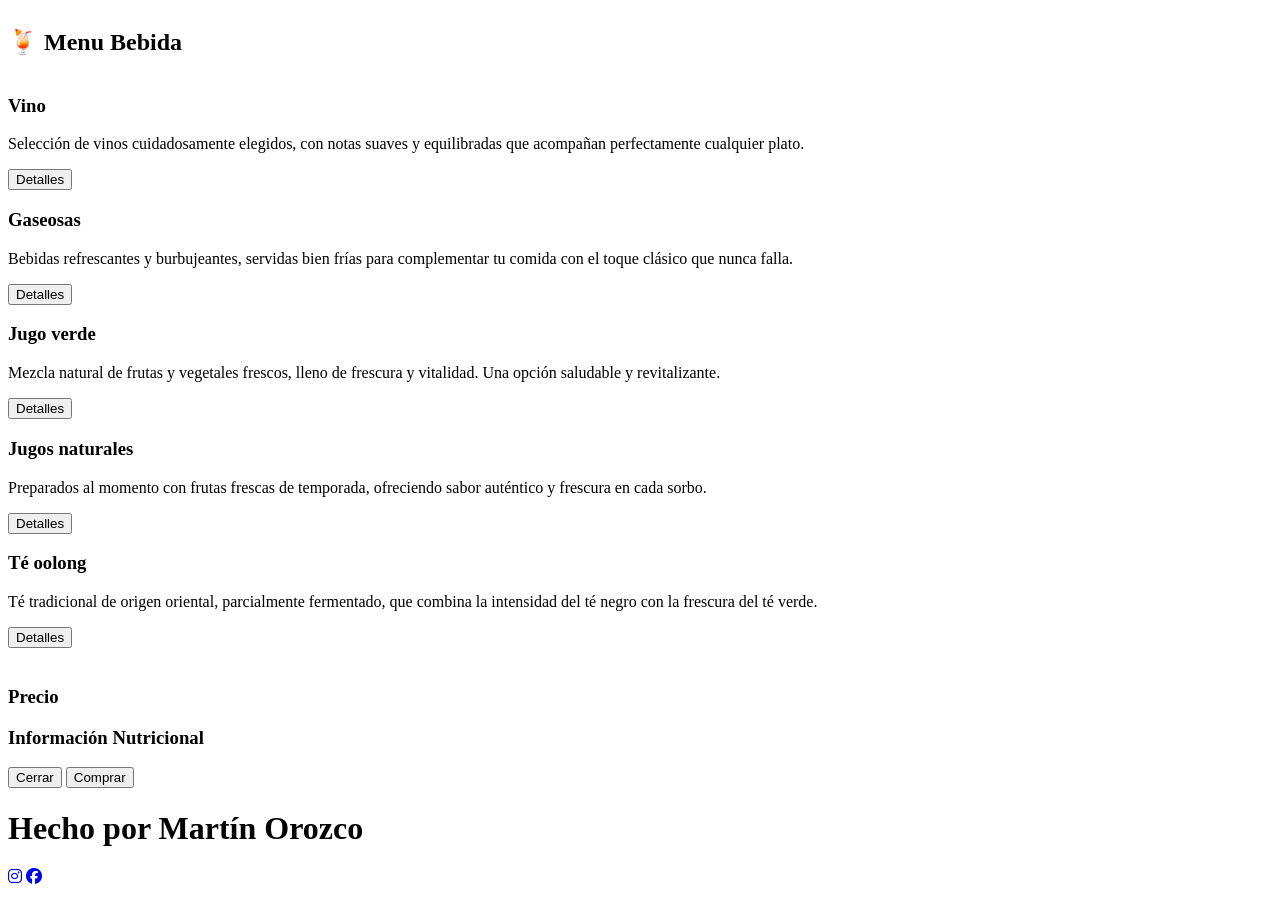
==== bebida.html @ 6fcb7ad1 "Add files via upload" ====
<html>
      <head>
<meta charset="UTF-8">
    <meta name="viewport" content="width=device-width, initial-scale=1.0">
     <title>Restaurante</title>
  <link rel="stylesheet" href="style/style.css">    
  <link rel="icon" href="imagenes/Logo.png">
  <link rel="stylesheet" href="https://cdnjs.cloudflare.com/ajax/libs/font-awesome/6.5.1/css/all.min.css">
</head>
 <header>
<a href="index.html"><img class="logo" src="imagenes/logo2.png" alt=""></a>


    </header>
<body>
      <section class="menu bebida">
            <h1> 🍹 Menu Bebida</h1>
      <section class="catalogo">
                <div class="foodcard">
                  <img src="imagenes/Bebida/tipos-de-vinos.webp" class="foto" alt="">
                  <h1>Vino</h1>
                  <p>Selección de vinos cuidadosamente elegidos, con notas suaves y equilibradas que acompañan perfectamente cualquier plato.</p>
<button class="explorar"



data-nombre="Vino"
data-precio="$35.000"
data-descripcion="Selección de vinos cuidadosamente elegidos, con notas suaves y equilibradas que acompañan perfectamente cualquier plato."
data-calorias="Calorías: 120 kcal"
data-proteina="Proteína: 0g"
data-carbohidratos="Carbohidratos: 4g"
data-grasas="Azúcares: 2g"
data-img="imagenes/Bebida/tipos-de-vinos.webp"
data-img2="imagenes/Bebida/vino2.webp"
>Detalles</button>
            </div>      
            <div class="foodcard">
                  <img src="imagenes/Bebida/gaseosas.jpg" class="foto" alt="">
                  <h1>Gaseosas</h1>
                  <p>Bebidas refrescantes y burbujeantes, servidas bien frías para complementar tu comida con el toque clásico que nunca falla.</p>
<button class="explorar"
data-nombre="gaseosa"
data-precio="$10.000"
data-descripcion="Bebidas refrescantes y burbujeantes, servidas bien frías para complementar tu comida con el toque clásico que nunca falla."
data-calorias="Calorías: 140 kcal"
data-proteina="Proteína: 0g"
data-carbohidratos="Carbohidratos: 35g"
data-grasas="Azúcares: 35g"
data-img="imagenes/Bebida/gaseosas.jpg"
data-img2="imagenes/Bebida/gaseosas2.webp"
>Detalles</button>
            </div>
            <div class="foodcard">
                  <img src="imagenes/Bebida/jugo verde.jpg" class="foto" alt="">
                  <h1>Jugo verde</h1>
                  <p>Mezcla natural de frutas y vegetales frescos, lleno de frescura y vitalidad. Una opción saludable y revitalizante.</p>
<button class="explorar"
data-nombre="Jugo verde"
data-precio="$18.000"
data-descripcion="Mezcla natural de frutas y vegetales frescos, lleno de frescura y vitalidad. Una opción saludable y revitalizante."
data-calorias="Calorías: 80 kcal"
data-proteina="Proteína: 3g"
data-carbohidratos="Carbohidratos: 18g"
data-grasas="Azúcares: 12g"
data-img="imagenes/Bebida/jugo verde.jpg"
data-img2="imagenes/Bebida/jugo verde2.jpg"
>Detalles</button>
            </div>
          
      </section>
      <section class="catalogo">
            <div class="foodcard">
                  <img src="imagenes/Bebida/jugos naturales.jpg" class="foto" alt="">
                  <h1>Jugos naturales</h1>
                  <p>Preparados al momento con frutas frescas de temporada, ofreciendo sabor auténtico y frescura en cada sorbo.</p>
<button class="explorar"
data-nombre="Jugos naturales"
data-precio="$14.000"
data-descripcion="Preparados al momento con frutas frescas de temporada, ofreciendo sabor auténtico y frescura en cada sorbo."
data-calorias="Calorías: 100kcal"
data-proteina="Proteína: 2g"
data-carbohidratos="Carbohidratos: 22g"
data-grasas="Azúcares: 20g"
data-img="imagenes/Bebida/jugos naturales.jpg"
data-img2="imagenes/Bebida/jugos naturales2.jpg"
>Detalles</button>
            </div>
            <div class="foodcard">
                  <img src="imagenes/Bebida/Te.jpg"  class="foto" alt="">
                  <h1>Té oolong</h1>
                  <p>Té tradicional de origen oriental, parcialmente fermentado, que combina la intensidad del té negro con la frescura del té verde.</p>
<button class="explorar"
data-nombre="Té caliente"
data-precio="$15.000"
data-descripcion="Té tradicional de origen oriental, parcialmente fermentado, que combina la intensidad del té negro con la frescura del té verde."
data-calorias="Calorías: 5kcal"
data-proteina="Proteína: 0g"
data-carbohidratos="Carbohidratos: 2g"
data-grasas="Azúcares: 1g"
data-img="imagenes/Bebida/Te.jpg"
data-img2="imagenes/Bebida/Te2.jpg"
>Detalles</button>
            </div>
       
          
      </section>
 <div id="modal" class="modal">
<div class="modal-contenido">
      <div class="contenido2">
                <div class="displayimg">
      <img id="data-img" class="foto" alt="">
      <img id="data-img2" class="foto" alt="">
      </div>
      <div class="texto-modal">
      <h1 id="data-nombre"></h1>
    
      <div class="descripcion">
           
      <p id="data-descripcion"></p>
     
      </div>
       <h3>Precio</h3>
      <p id="data-precio"></p>
      <h3>Información Nutricional</h3>
     
      <p id="data-calorias"></p>
      <p id="data-proteina"></p>
      <p id="data-carbohidratos"></p>
      <p id="data-grasas"></p>
     
     
      <div class="botones">
        <button id="cerrar" class="cerrar">Cerrar</button>
         <button id="comprar" class="comprar">Comprar</button>
         </div>
      </div>
         
      </div>
   
</div>

            </div>    
      </section>
        <script src="script.js"></script>
</body>
       <footer>
        <h1>Hecho por Martín Orozco</h1>
<div class="redes">
 <a href="https://www.instagram.com/estebanorozcocabra/"><li class="fa-brands fa-instagram">   </li></a>
 <a href="https://www.instagram.com/estebanorozcocabra/"> <li class="fa-brands fa-facebook">  </li></a>
</div>
      </footer>
</html>
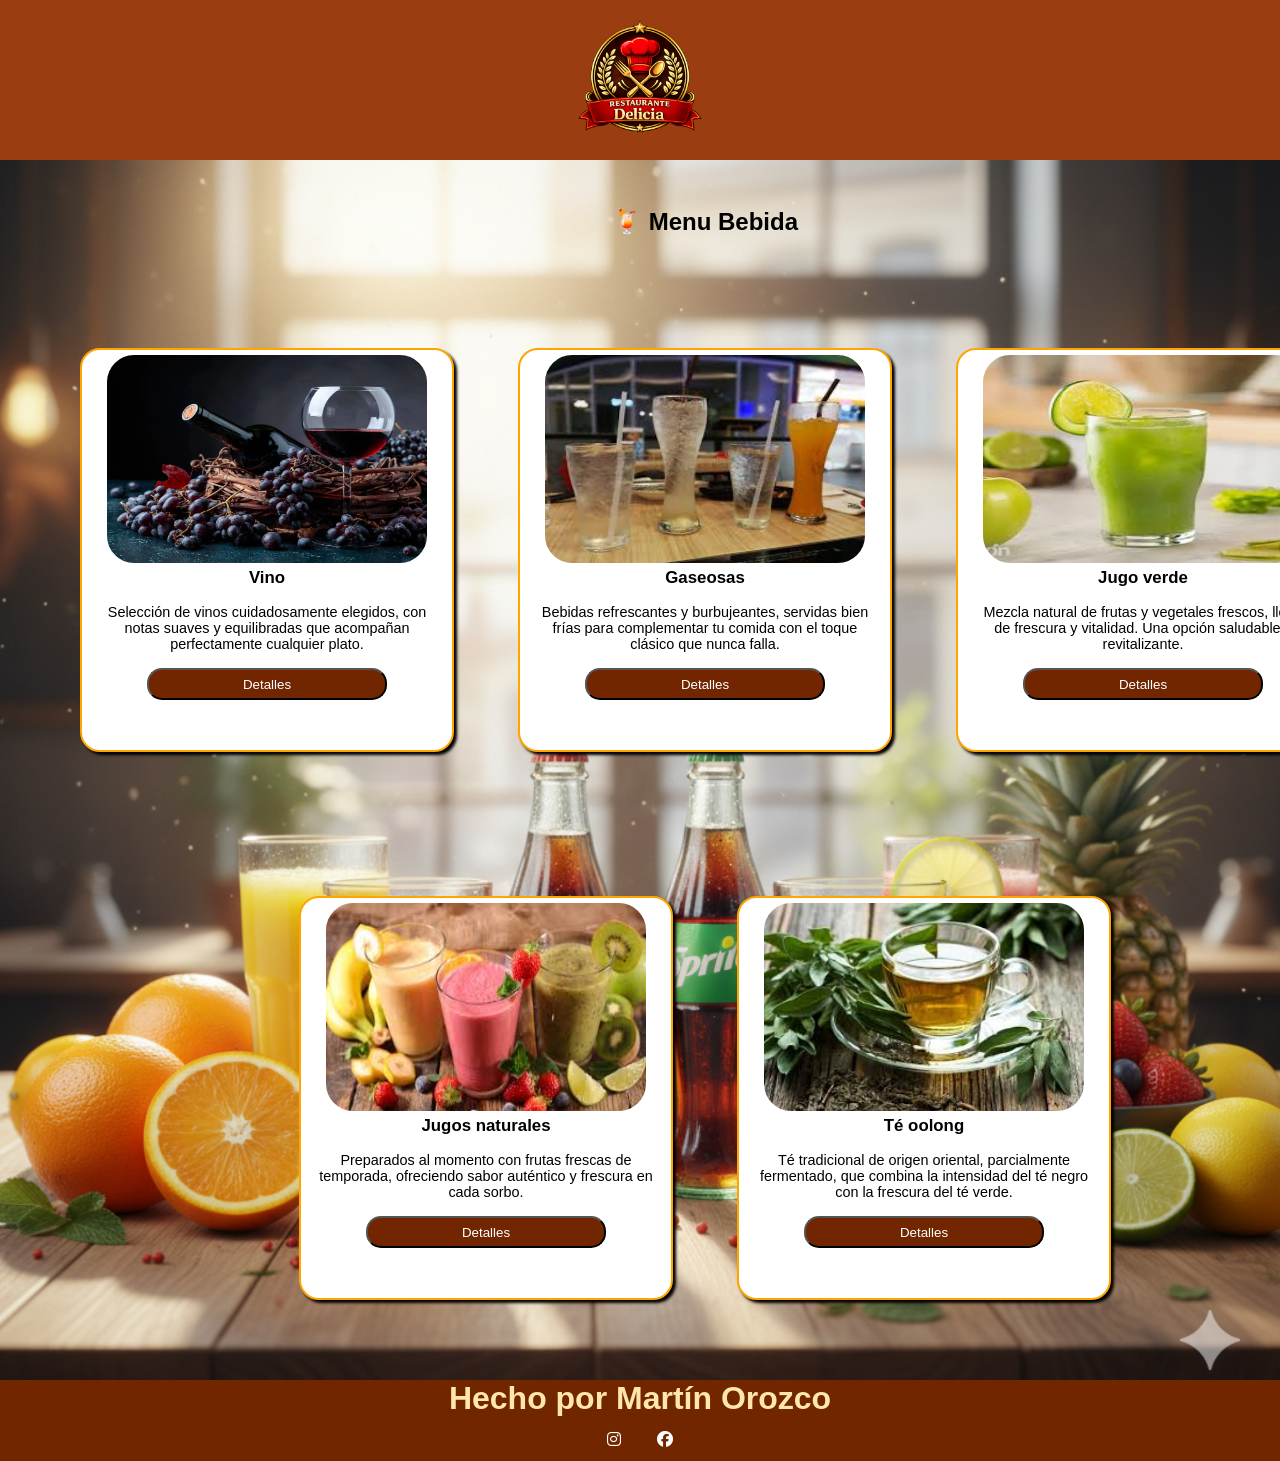
==== commit bf047888: "Add files via upload actualizacion" ====
--- a/bebida.html
+++ b/bebida.html
@@ -105,30 +105,37 @@
        
           
       </section>
- <div id="modal" class="modal">
+  <div id="modal" class="modal">
 <div class="modal-contenido">
       <div class="contenido2">
+             <h1 id="data-nombre"></h1>
                 <div class="displayimg">
-      <img id="data-img" class="foto" alt="">
-      <img id="data-img2" class="foto" alt="">
+                 
+      <img id="data-img" class="foto-modal" alt="">
+     
       </div>
       <div class="texto-modal">
-      <h1 id="data-nombre"></h1>
+      
     
       <div class="descripcion">
            
       <p id="data-descripcion"></p>
      
       </div>
+      <div class="datos_nutricional">
+            <div>
        <h3>Precio</h3>
       <p id="data-precio"></p>
+      </div>
+      <div class="Nutricional">
       <h3>Información Nutricional</h3>
      
       <p id="data-calorias"></p>
       <p id="data-proteina"></p>
       <p id="data-carbohidratos"></p>
       <p id="data-grasas"></p>
-     
+      </div>
+     </div>
      
       <div class="botones">
         <button id="cerrar" class="cerrar">Cerrar</button>
@@ -140,7 +147,7 @@
    
 </div>
 
-            </div>    
+            </div>      
       </section>
         <script src="script.js"></script>
 </body>
--- a/style/style.css
+++ b/style/style.css
@@ -0,0 +1,838 @@
+*{
+    margin: 0;
+    padding: 0%;
+    font-family: Tahoma, Verdana, sans-serif;
+    
+}
+/*
+html,
+body{
+    overflow-x:hidden;
+}
+ Etiquetas de texto*/
+h1 {
+    
+    text-align: center;
+    
+}
+h2 {
+    margin: 2rem;
+}
+.titulo {
+    color: rgb(255, 225, 57);
+    font-size: 30px;
+}
+h3 {
+    margin: 12px;
+}
+h4 {
+    color: #9a3e11;
+}
+a{
+    color: rgb(255, 230, 170);
+    text-decoration: none;
+}
+
+p {
+    gap: 1px;
+    padding: 1rem;
+    
+}
+tr {
+    gap: 122rem;
+    text-align: center;
+   
+
+}
+
+/*Tabla*/
+.contenedor-tabla{
+    max-width: 900px;
+  margin: auto;
+}
+
+table {
+  width: 100%;
+  height: 100% auto;
+   border-radius: 112rem;
+    border-collapse: collapse;
+}
+thead {
+    justify-content: center;
+    align-items: center;
+    text-align: center;
+  background-color: #9a3e11;
+  color: white;
+  
+}
+
+tbody tr {
+  transition: 0.3s ease;
+}
+
+/* Efecto hover */
+tbody tr:hover {
+  background-color: #f5f5f5;
+}
+
+/* Filas alternas (estilo moderno) */
+tbody tr:nth-child(even) {
+ background-color: rgba(255, 255, 255, 0.85);
+}
+tbody tr:nth-child(odd) {
+  background-color: rgba(255, 255, 255, 0.85);
+}
+th {
+padding: 15px;
+font-weight: bold;
+  letter-spacing: 1px; 
+ 
+}
+
+td {
+
+  text-align: center;
+  border-bottom: 1px solid #eee;
+}
+
+.opiniones{
+    background-color: #1ebe5d;
+}
+nav {
+    display: flex;
+     justify-content: center;
+     gap: 12rem;
+    
+}
+li {
+  display: block;
+    color: white;
+    text-align: center;
+    padding: 14px 16px;
+    text-decoration: none;
+  
+}
+span{
+    display: grid;
+    margin: 12px;
+    background-color: rgb(105, 35, 35);
+    border-radius: 7rem;
+   
+}
+
+/*Logo*/
+.logo{
+    width: 15rem;
+    height: 10rem;
+}
+
+/*Secciones*/
+header{
+    text-align: center;
+    background-color: rgb(154, 62, 17);
+}
+
+.inicio {
+     display: flex;
+    justify-content: center;   /* Centra horizontalmente */
+    align-items: center;       /* Centra verticalmente */
+    
+    text-align: center;
+
+    background-image: url('../imagenes/fondo.png');
+    background-repeat: no-repeat;
+    background-size: cover;
+    background-position: center;
+
+    height: 52rem;
+    margin: 0;
+    
+}
+.about{
+    display: flex;
+   text-align: left;
+justify-content: center;
+       background-color: rgb(82, 40, 19);
+     padding: 2rem;
+     color: rgb(255, 230, 170);
+   
+}
+.reseñas {
+   background-color: rgb(82, 40, 19);
+     padding: 2rem;
+     color: rgb(255, 230, 170); 
+     align-items: center;
+     justify-content: center;
+    }
+
+    .poster {
+        justify-content: center;
+        align-items: center;
+        text-align: center;
+        
+    }
+.aboutp{
+    width: 410px;
+    justify-content: center;
+    flex-direction: column;
+    
+}
+.about-content {
+  display: flex;
+  width: 490px;
+  flex-direction: column; 
+  align-items: center; /* Alinea todo a la izquierda */
+  
+}
+.informacion{
+justify-content: center;   /* Centra horizontalmente */
+    align-items: center;  
+    background-image: url('../imagenes/fondo2.png');
+    background-repeat: no-repeat;
+    background-size: cover;
+    background-position: center;
+ 
+  
+}
+
+.comentar {
+    background-image: url('../imagenes/Fondo\ reseña.png');
+     background-repeat: no-repeat;
+    background-size: cover;
+    background-position: center;
+    display: grid;
+    
+   
+}
+
+.contenido-reseña {
+    display: grid;
+    width: 52rem;
+    padding: 4rem;
+    gap: 3rem;
+    align-items: center;
+   padding-left: 20rem;
+}
+.mensaje{
+    display: grid;
+    
+     align-items: left;
+    text-align: left;
+    justify-content: left;
+    gap: 4rem;
+}
+input {
+    width: 40%;
+    box-sizing: border-box;
+    border-radius: 2px;
+}
+.menu{
+   display: grid;
+   padding: 3rem;
+    gap: 5rem;
+    
+ 
+ 
+}
+.menu_principal {
+      background-image: url('../imagenes/fondo11.png');
+         background-repeat: no-repeat;
+    background-size: cover;
+    background-position: center;
+}
+.entrada{
+   
+      background-image: url('../imagenes/entrada/Menu entradas.png');
+    background-repeat: no-repeat;
+    background-size: cover;
+    background-position: center;
+ 
+}
+
+.Plato_fuerte{
+  
+      background-image: url('../imagenes/Plato fuerte/Menu\ comida\ fuerte.png');
+    background-repeat: no-repeat;
+    background-size: cover;
+    background-position: center;
+ 
+}
+.comida_rapida{
+  
+      background-image: url('../imagenes/Comida rapida/Menu\ comida\ rapida.png');
+    background-repeat: no-repeat;
+    background-size: cover;
+    background-position: center;
+ 
+}
+.bebida{
+  
+      background-image: url('../imagenes/Bebida/Menu\ bebidas.png');
+    background-repeat: no-repeat;
+    background-size: cover;
+    background-position: center;
+ 
+}
+.vegetariano{
+   
+      background-image: url('../imagenes/vegetariano/Menu\ vegetariano.png');
+    background-repeat: no-repeat;
+    background-size: cover;
+    background-position: center;
+ 
+}
+.postre{
+
+      background-image: url('../imagenes/postre/Menu\ postre.png');
+    background-repeat: no-repeat;
+    background-size: cover;
+    background-position: center;
+ 
+}
+.comida {
+    display: flex;
+    gap: 10rem;
+    padding-left: 13rem;
+}
+.foodcard {
+   
+    flex-direction: column;
+    align-items: center;
+    gap: 18px; /* Espacio entre foto, nombre y teléfono */
+      display: block; /* Cambiado de grid a block para textos simples */
+    width: 370px;
+    height: 400px;
+    text-align: center;
+    justify-content: center;
+   margin: 2rem;
+    background-color: rgb(255, 255, 255);
+    box-shadow: 3px 3px 3px;
+    border-radius: 20px;
+    border: 2px solid orange;
+    font-size: 0.9rem; 
+}
+
+.catalogo {
+   display: flex;
+   align-items: center;
+   justify-content: center;
+}
+.contacto {
+    background-image: url('../imagenes/contactanos.png');
+    background-repeat: no-repeat;
+    background-size: cover;
+    background-position: center;
+
+    padding: 40px 20px;
+
+    display: flex;
+    flex-direction: column;
+    align-items: center; /* centra todo */
+}
+.contact-container {
+ display: grid;
+    padding: 3rem;
+   
+    border-radius: 3rem;
+      background-color: rgb(182, 121, 40);
+       justify-content: center;   /* Centra horizontalmente */
+    align-items: center;       /* Centra verticalmente */
+        background-color: rgba(255, 255, 255, 0.85);
+    text-align: center;
+    width: 25rem;
+    box-shadow: 3px 3px 3px;
+
+    
+}
+.contact {
+    display: flex;
+    padding: 3rem;
+    gap: 2rem;
+ max-width: 1000px;
+    margin: 0 auto;
+    
+    
+}
+.mensaje{
+    width: 17rem;
+    text-align: center;
+}
+.datos{
+    padding-bottom: 12rem;
+}
+.data {
+    background-color: rgba(255, 255, 255, 0.85);
+    border-radius: 5rem;
+    margin: 2rem;
+    box-shadow: 3px 3px 3px;
+}
+
+.chefsection{
+       background-color: #ff5f0f;
+    display: flex;
+    justify-content: center;   /* Centra horizontalmente */
+    align-items: center;
+    text-align: center;
+flex-direction: column;
+}
+.chefs{
+display: flex;
+    gap: 2rem; /* Un gap más moderado para que quepa en pantallas normales */
+    justify-content: center;
+    flex-wrap: wrap; /* Para que sea responsive si la pantalla es pequeña */
+    margin-top: 30px; /* Espacio entre el título H1 y las tarjetas */
+}
+
+.mincard {
+    display: flex;
+    flex-direction: column;
+    align-items: center;
+    gap: 18px; /* Espacio entre foto, nombre y teléfono */
+      display: block; /* Cambiado de grid a block para textos simples */
+    width: 370px;
+    height: 300px;
+    text-align: center;
+    justify-content: center;
+    padding: 5px;
+    background-color: rgb(255, 255, 255);
+    box-shadow: 3px 3px 3px;
+    border-radius: 20px;
+    font-size: 0.9rem;
+    
+    
+}
+
+
+footer {
+    text-align: center;
+    color: rgb(255, 230, 170);
+    background-color: rgb(113, 38, 0);
+}
+.btn {
+    border-radius: 15px;
+    background-color: brown;
+  display: inline-block;
+    padding: 12px 25px;
+color:black;
+box-shadow: 5px 5px 5px;
+}
+
+.explorar {
+    background-color: rgb(113, 38, 0);
+    color: white;
+    height: 2rem;
+    width: 15rem;
+      border-radius: 15px;
+      
+}
+.whatsapp{
+    display: inline-block;
+    padding:  25px;
+    background-color: #25D366;
+    color: white;
+    text-decoration: none;
+    border-radius: 6px;
+    
+    transition: 0.3s;
+}
+.titulo{
+    margin-top: 12rem;
+}
+.info {
+    display: flex;
+    align-items: center;
+padding: 12px;
+margin-left: 18rem;
+gap: 12rem;
+
+}
+
+.card {
+    background-color: rgba(255, 255, 255, 0.85);
+    height: 30rem;
+    width: 59rem;
+    align-items: center;
+    border-radius: 15px;
+    box-shadow: 5px 5px 5px;
+}
+.cartel{
+    height: 20rem;
+    
+    
+}
+
+.redes{
+    gap:14rem;
+    color: rgb(255, 230, 170);
+}
+.min-footer {
+    background-color: rgb(127, 28, 28);
+    border-radius: 5rem;
+    text-align: center;
+
+}
+
+.imagenposter {
+    border-radius: 3rem;
+    border: 5px solid black;
+    margin: 2rem;    
+    height: 30rem;
+   
+}
+.imgcontact {
+     border-radius: 5rem;
+    border: 5px solid black;
+    height: 20rem;
+    
+}
+
+.foto{
+    height: 13rem;
+    width: 20rem;
+    border-radius: 2rem;
+    border: 5px white solid;
+    
+ 
+}
+
+
+.modal {
+  display: none; /* Oculto por defecto */
+  position: fixed;
+  z-index: 1;
+  left: 0;
+  top: 0;
+  width: 100%;
+  height: 100%;
+  background-color: rgba(0,0,0,0.6);
+    align-items: center;
+  justify-content: center;
+}
+
+/* Contenido del modal */
+.contenido2{
+    display: grid;
+  gap: 30px;
+
+}
+.datos_nutricional{
+    display: flex;
+    justify-content: center;
+    margin-left: 4rem;
+    gap: 2rem;
+}
+.modal-contenido {
+  background-color: #fff;
+  margin: 1% auto;
+  padding: 10px;
+  width: 540px;
+  height: 690px;
+  display: flex;
+  align-items: flex-start;
+  justify-content: flex-start;
+  border-radius: 8px;
+  text-align: left;
+}
+.foto-modal {
+    height: 14rem;
+    width: 30rem;
+    border-radius: 1rem;
+    border: 5px white solid;
+}
+.displayimg {
+    display: grid;
+    align-items: center;
+    justify-content: center;
+}
+/* Botón cerrar */
+.cerrar {
+     background-color: rgb(113, 38, 0);
+    color: white;
+    height: 2rem;
+    width: 15rem;
+      border-radius: 15px;
+  font-size: 20px;
+  cursor: pointer;
+  
+}
+/*.descripcion{
+    text-align: left;
+}*/
+.info {
+     display: flex;
+  flex-direction: column;
+  align-items: flex-start; /* 🔥 fuerza alineación izquierda */
+  gap: 5px;
+  text-align: left;
+  color: black
+}
+
+.texto-modal {
+      display: flex;
+  flex-direction: column;
+  align-items: flex-start; /* 🔥 esto es lo importante */
+  width: 100%;
+  text-align: left;
+}
+.Nutricional p{
+    gap: 1rem;
+}
+.comprar{
+      background-color: rgb(113, 38, 0);
+    color: white;
+    height: 2rem;
+    width: 15rem;
+      border-radius: 15px;
+  font-size: 20px;
+  cursor: pointer;
+}
+.botones {
+    display: flex;
+    gap: 1rem;
+}
+.contenido {
+    display: flex;
+    gap:4rem;
+    height: 21rem;
+}
+/* hover */
+a:hover {
+    opacity: 0.8;
+}
+
+.mincard:hover {
+transform: scale(1.1);
+      transition: 10s;
+}
+.data:hover {
+      transform: scale(1.1);
+      transition: 10s;
+}
+
+.whatsapp:hover {
+    background-color: #1ebe5d;
+    transform: scale(1.05);
+}
+
+@media(max-width: 480px){
+header{
+    
+    background-color: rgb(154, 62, 17);
+}
+nav {
+ 
+     gap: 1rem;
+    
+}
+
+.about{
+ display: flex;
+  
+    justify-content: space-between;
+    gap: 3px;
+ align-items: flex-start;
+}
+.aboutp{
+     width: 50%;
+    
+    margin: 0;
+}
+.about-content {
+ width: 50%;
+    margin: 0;
+    margin-right: 2rem;
+}
+.imagenposter {
+    width: 12rem;
+    
+    height: auto;
+    
+}
+.modal-contenido {
+  background-color: #fff;
+  margin: 1% auto;
+  padding: 10px;
+  width: 340px;
+  height: 640px;
+  display: flex;
+  align-items: flex-start;
+  justify-content: flex-start;
+  border-radius: 8px;
+  text-align: left;
+}
+
+h2{
+    font-size: 0.7rem;
+    line-height: 1.2rem;
+}
+h3{
+    font-size: 0.7rem;
+}
+h1{
+    font-size: 1.3rem;
+    
+}
+
+p{
+  font-size: 0.7rem;  
+}
+.menu{
+   display: grid;
+   padding: 1rem;
+    gap: 1rem;
+   padding-left: 10px;
+    
+ 
+ 
+}
+.comida {
+    display:grid;
+   
+    gap: 2rem;
+    padding-left: 10px;
+}
+.card {
+    
+    height: auto;
+    width: 20rem;
+    padding: 1rem;
+   
+}
+.cartel{
+    height: 10rem;
+    
+    
+}
+.info {
+    display: grid;
+    align-items: center;
+margin-left: 0;
+justify-content: center;
+
+
+}
+.displayimg {
+    display: grid;
+    align-items: center;
+    justify-content: center;
+}
+.contenido {
+    display: flex;
+     align-items: center;
+    gap:1rem;
+    height: auto;
+}
+.btn{
+    width: 100%;
+    padding: 0.7rem;
+    font-size: 0.9rem;
+}
+.contact-container {
+ display: grid;
+    padding: 2rem;
+   
+          justify-content: center;   /* Centra horizontalmente */
+    align-items: center;       /* Centra verticalmente */
+      
+    text-align: center;
+    width: 19rem;
+    height: 28rem;
+
+    
+}
+.contact {
+    display: grid;
+    padding: 1rem;
+    gap: 1px;
+ max-width: 1000px;
+    margin: 0 auto;
+    
+    
+}
+.whatsapp{
+   width: 12rem;
+}
+.data {
+    width: 22rem;
+    margin: 1rem;
+    box-shadow: 3px 3px 3px;
+}
+.catalogo {
+   display: grid;
+   align-items: left;
+   justify-content: left;
+   
+  
+}
+
+.comprar{
+     
+    width: 5rem;
+      border-radius: 15px;
+  font-size: 13px;
+  cursor: pointer;
+}
+.cerrar {
+     background-color: rgb(113, 38, 0);
+    color: white;
+    height: 2rem;
+    width: 5rem;
+      border-radius: 15px;
+  font-size: 13px;
+  cursor: pointer;
+  
+}
+.botones {
+   display: flex;
+    gap: 10px;
+    justify-content: center;
+    width: 100%;
+
+}
+.foto-modal {
+    height: 14rem;
+    width: 20rem;
+    border-radius: 1rem;
+    border: 5px white solid;
+}
+.contenido-reseña {
+    
+ width: 90%;
+    padding: 4rem;
+    gap: 3rem;
+    align-items: center;
+   padding-left: 1rem;
+}
+.reseña {
+    width: 10rem;
+}
+textarea{
+    width: 40%;
+    box-sizing: border-box;
+}
+table {
+  width: 10%;
+
+  height: 10% auto;
+   
+    border-collapse: collapse;
+}
+thead {
+    justify-content: center;
+    align-items: center;
+    text-align: center;
+  background-color: #9a3e11;
+  color: white;
+  
+}
+.contenedor-tabla{
+    max-width:50px;
+  margin-right: 36rem;
+  margin: 2rem auto;
+}
+.h1left{
+    text-align: left;
+    margin: 2rem;
+}
+
+}
